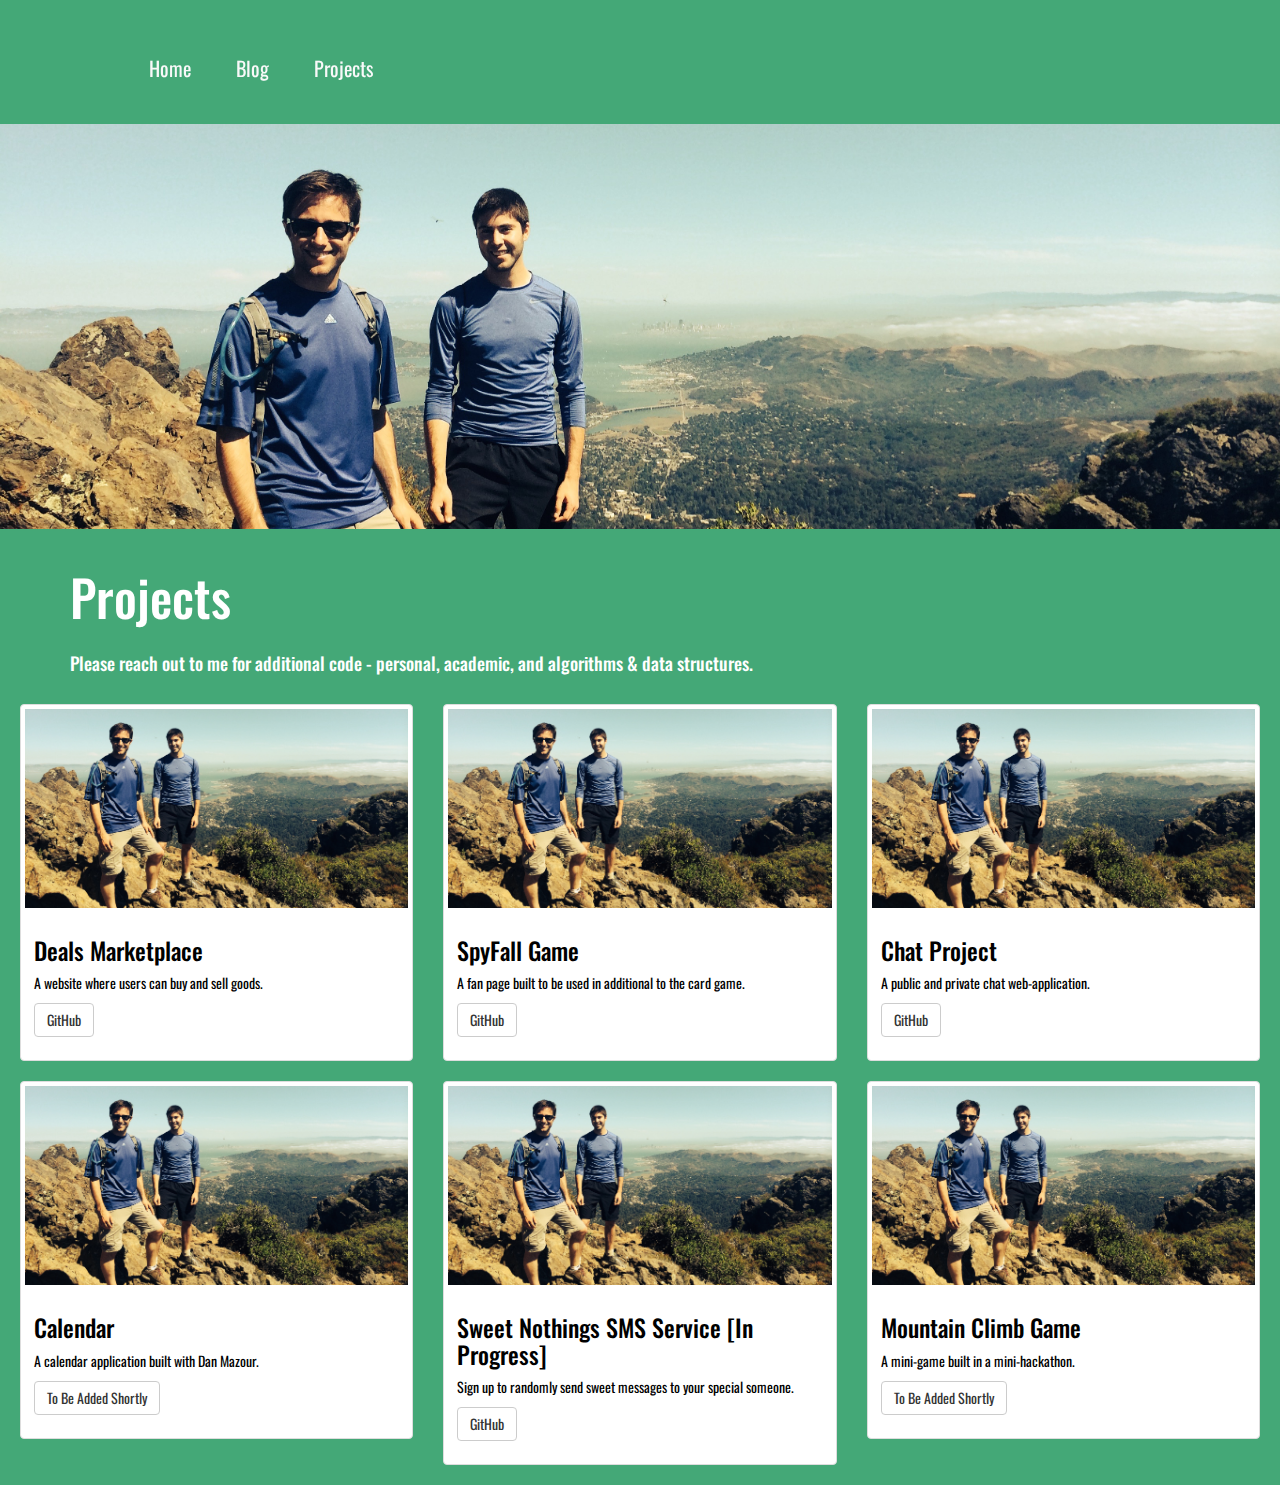
==== projects.html @ a79c75c0 "updated info and projects" ====
<!DOCTYPE html>
<html>
<head>
  <title>Greg Lubin</title>
  <link rel="shortcut icon" href="img/favicon.ico" />

  <script src="js/jquery-1.11.2.min.js"></script>
  <script src="js/bootstrap.js"></script>

  <link rel="stylesheet" type="text/css" href="css/bootstrap.css">
  <link rel="stylesheet" type="text/css" href="css/style.css">
  <link rel="stylesheet" type="text/css" href="css/hover.css">
  <!-- <link rel="stylesheet" type="text/css" href="css/scrolling-nav.css"> -->

</head>




<body>

  <div class="navbar transparent navbar-inverse navbar-static-top hr">
    <div class="container">

      <div class="navbar-header">
        <button type="button" class="navbar-toggle" data-toggle="collapse" data-target=".navbar-collapse">
          <span class="icon-bar"></span>
          <span class="icon-bar"></span>
          <span class="icon-bar"></span>
        </button>

      </div>
      <div class="navbar-collapse collapse">
        <ul class="nav navbar-nav mineul" style="font-size:17px;margin-top:9px; color:white;">
          <li class="myLink"><a class= "hvr-underline-from-left" href="http://www.greglubin.com/">Home</a></li>
          <li class="myLink"><a class= "hvr-underline-from-left" href="http://blog.greglubin.com/">Blog</a></li>
          <li class="myLink"><a class= "hvr-underline-from-left" href="#">Projects</a></li>
        </ul>
      </div>
    </div>
  </div>

  <!-- About Section -->
  <section class="projectsImage">
    <div class="container">
      <div class="row">
        <div class="col-xs-12">
        </div>
      </div>
    </div>
  </section>

  <!-- About Section -->
  <section class="">
    <div class="container">
      <div class="row">
        <div class="col-xs-12">

          <h1>Projects</h1>
          <h4>Please reach out to me for additional code - personal, academic, and algorithms & data structures.</h4>
          <br>

        </div>
      </div>
    </div>
  </section>

  <div class = "row projectThumbs">

   <div class = "col-sm-6 col-md-4">
    <div class="thumbnail">
      <a href="http://ec2-52-5-153-154.compute-1.amazonaws.com:1200/" target="_blank"><img src ="img/hiking.jpeg" alt = "Generic placeholder thumbnail"></a>
      <div class="caption">
        <h3 style="color:black">Deals Marketplace</h3>
        <p style="color:black">A website where users can buy and sell goods.</p>
        <p><a href="https://github.com/glubin/Nab-It" class="btn btn-default" role="button">GitHub</a></p>
      </div>
    </div>
  </div>

  <div class = "col-sm-6 col-md-4">
    <div class="thumbnail">
      <a href="http://spyfall.greglubin.com/" target="_blank"><img src ="img/hiking.jpeg" alt = "Generic placeholder thumbnail"></a>
      <div class="caption">
        <h3 style="color:black">SpyFall Game</h3>
        <p style="color:black">A fan page built to be used in additional to the card game.</p>
        <p><a href="https://github.com/glubin/Spyfall" class="btn btn-default" role="button">GitHub</a></p>
      </div>
    </div>
  </div>


  <div class = "col-sm-6 col-md-4">
    <div class="thumbnail">
      <a href="http://ec2-52-5-153-154.compute-1.amazonaws.com:2016/" target="_blank"><img src ="img/hiking.jpeg" alt = "Generic placeholder thumbnail"></a>
      <div class="caption">
        <h3 style="color:black">Chat Project</h3>
        <p style="color:black">A public and private chat web-application.</p>
        <p><a href="https://github.com/glubin/Socket-Project" class="btn btn-default" role="button">GitHub</a></p>
      </div>
    </div>
  </div>


  <div class = "col-sm-6 col-md-4">
    <div class="thumbnail">
      <a href="http://ec2-52-5-153-154.compute-1.amazonaws.com/fall2015-module5-greg-lubin-424128-dan-mazour-431275/index.php" target="_blank"><img src ="img/hiking.jpeg" alt = "Generic placeholder thumbnail"></a>
      <div class="caption">
        <h3 style="color:black">Calendar</h3>
        <p style="color:black">A calendar application built with Dan Mazour.</p>
        <p><a href="#" class="btn btn-default" role="button">To Be Added Shortly</a></p>
      </div>
    </div>
  </div>


  <div class = "col-sm-6 col-md-4">
    <div class="thumbnail">
      <a href="http://ec2-52-5-153-154.compute-1.amazonaws.com:3456/" target="_blank"><img src ="img/hiking.jpeg" alt = "Generic placeholder thumbnail"></a>
      <div class="caption">
        <h3 style="color:black">Sweet Nothings SMS Service [In Progress]</h3>
        <p style="color:black">Sign up to randomly send sweet messages to your special someone.</p>
        <p><a href="https://github.com/glubin/Sweet-Nothings" class="btn btn-default" role="button">GitHub</a></p>
      </div>
    </div>
  </div>

  <div class = "col-sm-6 col-md-4">
    <div class="thumbnail">
      <img src ="img/hiking.jpeg" alt = "Generic placeholder thumbnail">
      <div class="caption">
        <h3 style="color:black">Mountain Climb Game</h3>
        <p style="color:black">A mini-game built in a mini-hackathon.</p>
        <p><a href="https://github.com/glubin/ice-climber-game" class="btn btn-default" role="button">To Be Added Shortly</a></p>
      </div>
    </div>
  </div>


</div>
</body>
</html>
---- css/style.css ----
@import url(http://fonts.googleapis.com/css?family=Oswald:400,300,700);

body {
  width: 100%;
  height: 100%;
  font-family: 'Oswald', sans-serif;
  background-color: #44A877;
}
html {
    width: 100%;
    height: 100%;
}

h1,h2,h3,h4,h5,h6, p {
  color:white;
}

h1{
  font-size: 50px;
}

/*/Credit not to me for smooth ease-in-out/*/

@media(min-width:767px) {
    .navbar, h1 {
        padding: 20px 0;
        -webkit-transition: background .5s ease-in-out,padding .5s ease-in-out;
        -moz-transition: background .5s ease-in-out,padding .5s ease-in-out;
        transition: background .5s ease-in-out,padding .5s ease-in-out;
    }

    .top-nav-collapse {
        padding: 0;
    }
}

.navbar-inverse .navbar-nav > li > a {
  color: #f9f9f9;
}

.navbar {
  height: 10%;
	margin-top: 1em;
  margin-left: 7em;
  background-color: #d3d3d3;
  background: transparent;
  border: transparent;
}

.navbar-inverse .navbar-toggle {
	border-color: #f9f9f9;
}

.navbar-inverse .navbar-form {
  border-color: #f9f9f9;
}

.myLink{
  font-size: 20px;
  padding-left: 15px;
}

.navbar-collapse{
  height: 100%;
  width: 100%;
}


.mainImage {
    height: 45%;
    padding-top: 40px;
    text-align: center;
    background: #eee;
    background-image: url("../img/hiking.jpeg");
    background-size: cover;

}

.projectsImage {
    height: 45%;
    padding-top: 40px;
    text-align: center;
    background: #eee;
    background-image: url("../img/hiking.jpeg");
    background-size: cover;

}

.projectThumbs{
  margin-left:5px;
  margin-right:5px;
}

.threeBar {
    height: 28%;
    padding-top: 40px;
    text-align: center;
    background: #f9aaf9;
}

.blockTop{
  margin-left: 80px;
}
.blockLower {

  margin-right: 80px;
  margin-left: 80px;
}
---- css/scrolling-nav.css ----
/*!
 * Start Bootstrap - Scrolling Nav HTML Template (http://startbootstrap.com)
 * Code licensed under the Apache License v2.0.
 * For details, see http://www.apache.org/licenses/LICENSE-2.0.
 */

body {
    width: 100%;
    height: 100%;
}

html {
    width: 100%;
    height: 100%;
}

@media(min-width:767px) {
    .navbar {
        padding: 20px 0;
        -webkit-transition: background .5s ease-in-out,padding .5s ease-in-out;
        -moz-transition: background .5s ease-in-out,padding .5s ease-in-out;
        transition: background .5s ease-in-out,padding .5s ease-in-out;
    }

    .top-nav-collapse {
        padding: 0;
    }
}

/* Demo Sections - You can use these as guides or delete them - the scroller will work with any sort of height, fixed, undefined, or percentage based.
The padding is very important to make sure the scrollspy picks up the right area when scrolled to. Adjust the margin and padding of sections and children 
of those sections to manage the look and feel of the site. */


.about-section {
    height: 81%;
    padding-top: 40px;
    text-align: center;
    background: #eee;
}

.services-section {
    height: 100%;
    padding-top: 50px;
    text-align: center;
    background: #fff;
}

.contact-section {
    height: 100%;
    padding-top: 50px;
    text-align: center;
    background: #eee;
}
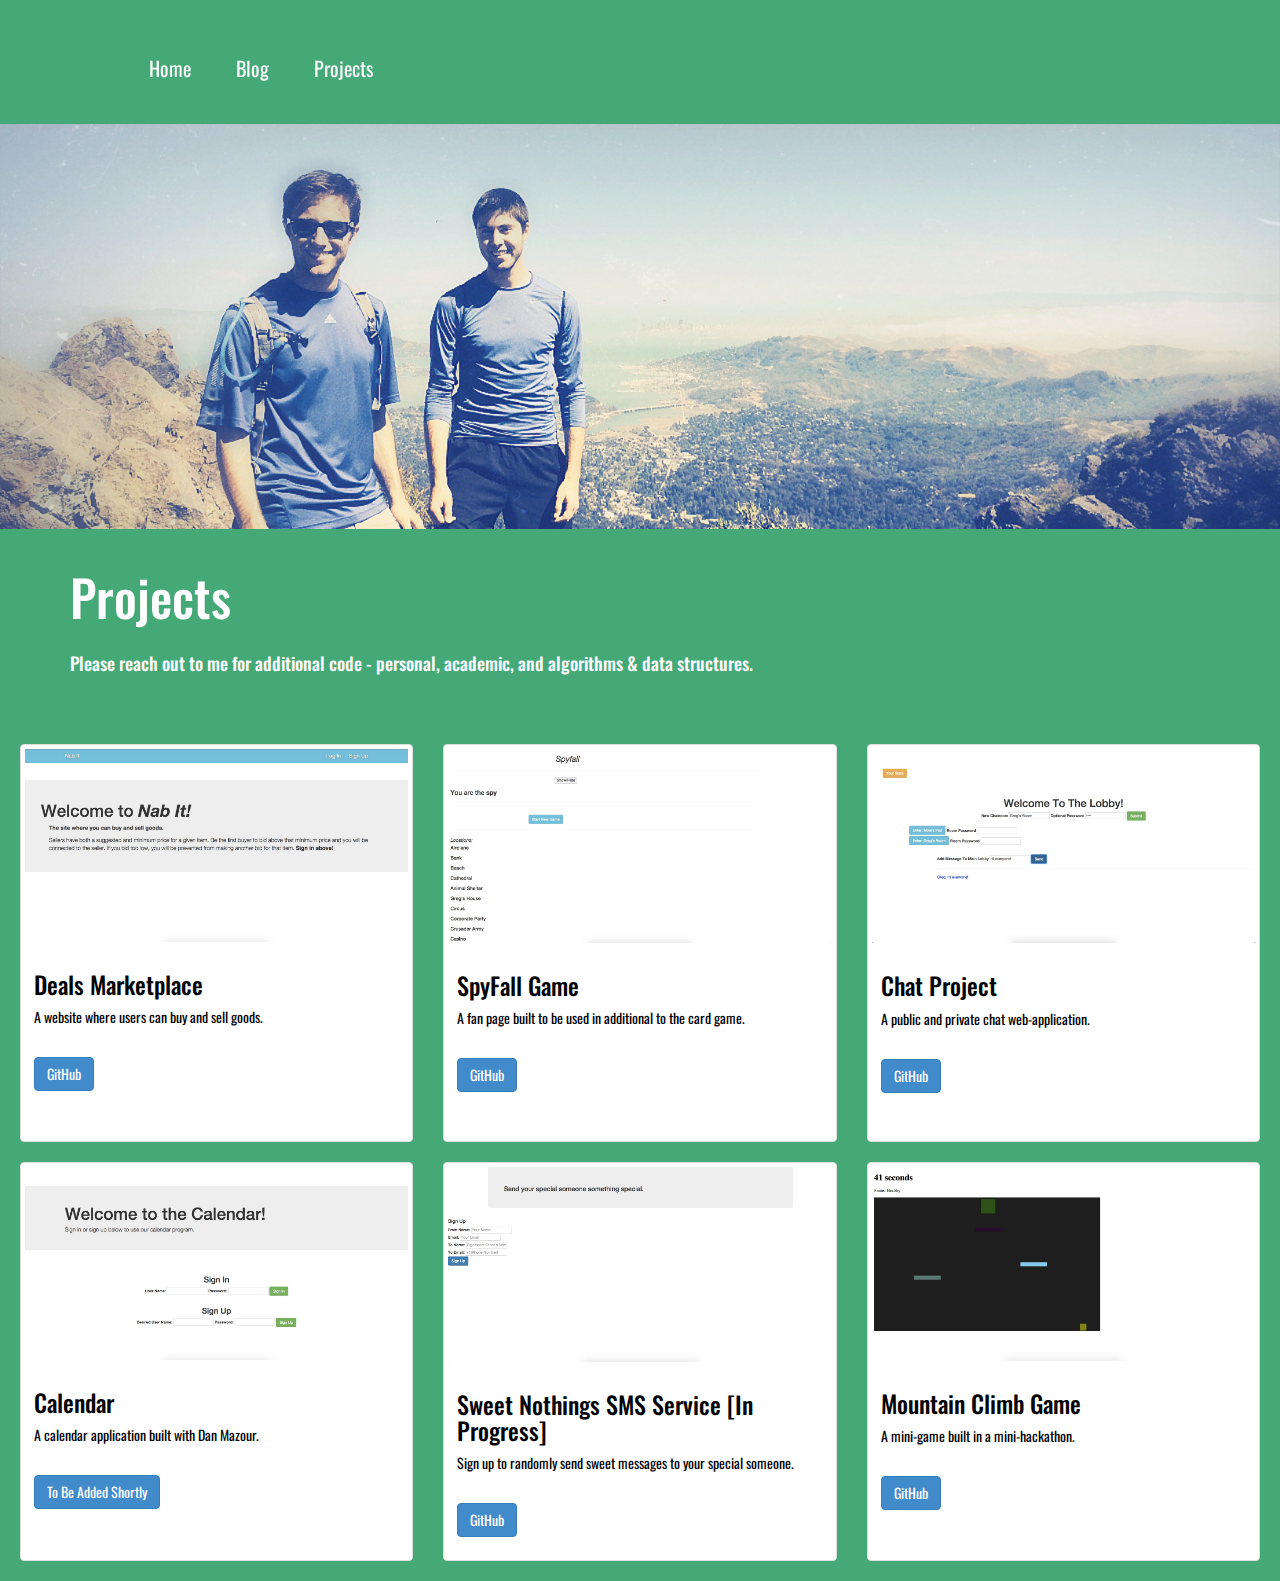
==== commit 81e4f77d: "updated" ====
--- a/projects.html
+++ b/projects.html
@@ -11,6 +11,25 @@
   <link rel="stylesheet" type="text/css" href="css/style.css">
   <link rel="stylesheet" type="text/css" href="css/hover.css">
   <!-- <link rel="stylesheet" type="text/css" href="css/scrolling-nav.css"> -->
+
+<script>
+// code from http://stackoverflow.com/questions/9278569/equals-heights-of-thumbnails
+  function equalHeight(group) {    
+    var tallest = 0;    
+    group.each(function() {       
+        var thisHeight = $(this).height();       
+        if(thisHeight > tallest) {          
+            tallest = thisHeight * .95;       
+        }    
+    });    
+    group.each(function() { $(this).height(tallest); });
+} 
+
+$(document).ready(function() {   
+    equalHeight($(".thumbnail")); 
+});
+
+</script>
 
 </head>
 
@@ -33,7 +52,7 @@
       <div class="navbar-collapse collapse">
         <ul class="nav navbar-nav mineul" style="font-size:17px;margin-top:9px; color:white;">
           <li class="myLink"><a class= "hvr-underline-from-left" href="http://www.greglubin.com/">Home</a></li>
-          <li class="myLink"><a class= "hvr-underline-from-left" href="http://blog.greglubin.com/">Blog</a></li>
+          <li class="myLink"><a class= "hvr-underline-from-left" href="http://blog.greglubin.com/" target="_blank">Blog</a></li>
           <li class="myLink"><a class= "hvr-underline-from-left" href="#">Projects</a></li>
         </ul>
       </div>
@@ -58,7 +77,7 @@
 
           <h1>Projects</h1>
           <h4>Please reach out to me for additional code - personal, academic, and algorithms & data structures.</h4>
-          <br>
+          <br><br><br>
 
         </div>
       </div>
@@ -69,22 +88,24 @@
 
    <div class = "col-sm-6 col-md-4">
     <div class="thumbnail">
-      <a href="http://ec2-52-5-153-154.compute-1.amazonaws.com:1200/" target="_blank"><img src ="img/hiking.jpeg" alt = "Generic placeholder thumbnail"></a>
+      <a href="http://ec2-52-5-153-154.compute-1.amazonaws.com:1200/" target="_blank"><img  src ="img/nabit.png" alt = "Project Thumbnail"></a>
       <div class="caption">
         <h3 style="color:black">Deals Marketplace</h3>
         <p style="color:black">A website where users can buy and sell goods.</p>
-        <p><a href="https://github.com/glubin/Nab-It" class="btn btn-default" role="button">GitHub</a></p>
+        <br>
+        <p><a href="https://github.com/glubin/Nab-It" class="btn btn-primary" role="button">GitHub</a></p>
       </div>
     </div>
   </div>
 
   <div class = "col-sm-6 col-md-4">
     <div class="thumbnail">
-      <a href="http://spyfall.greglubin.com/" target="_blank"><img src ="img/hiking.jpeg" alt = "Generic placeholder thumbnail"></a>
+      <a href="http://spyfall.greglubin.com/" target="_blank"><img src ="img/spyfall.png" alt = "Generic placeholder thumbnail"></a>
       <div class="caption">
         <h3 style="color:black">SpyFall Game</h3>
         <p style="color:black">A fan page built to be used in additional to the card game.</p>
-        <p><a href="https://github.com/glubin/Spyfall" class="btn btn-default" role="button">GitHub</a></p>
+        <br>
+        <p><a href="https://github.com/glubin/Spyfall" class="btn btn-primary" role="button">GitHub</a></p>
       </div>
     </div>
   </div>
@@ -92,11 +113,12 @@
 
   <div class = "col-sm-6 col-md-4">
     <div class="thumbnail">
-      <a href="http://ec2-52-5-153-154.compute-1.amazonaws.com:2016/" target="_blank"><img src ="img/hiking.jpeg" alt = "Generic placeholder thumbnail"></a>
+      <a href="http://ec2-52-5-153-154.compute-1.amazonaws.com:2016/" target="_blank"><img src ="img/chat.png" alt = "Generic placeholder thumbnail"></a>
       <div class="caption">
         <h3 style="color:black">Chat Project</h3>
         <p style="color:black">A public and private chat web-application.</p>
-        <p><a href="https://github.com/glubin/Socket-Project" class="btn btn-default" role="button">GitHub</a></p>
+        <br>
+        <p><a href="https://github.com/glubin/Socket-Project" class="btn btn-primary" role="button">GitHub</a></p>
       </div>
     </div>
   </div>
@@ -104,11 +126,12 @@
 
   <div class = "col-sm-6 col-md-4">
     <div class="thumbnail">
-      <a href="http://ec2-52-5-153-154.compute-1.amazonaws.com/fall2015-module5-greg-lubin-424128-dan-mazour-431275/index.php" target="_blank"><img src ="img/hiking.jpeg" alt = "Generic placeholder thumbnail"></a>
+      <a href="http://ec2-52-5-153-154.compute-1.amazonaws.com/fall2015-module5-greg-lubin-424128-dan-mazour-431275/index.php" target="_blank"><img src ="img/cal.png" alt = "Generic placeholder thumbnail"></a>
       <div class="caption">
         <h3 style="color:black">Calendar</h3>
         <p style="color:black">A calendar application built with Dan Mazour.</p>
-        <p><a href="#" class="btn btn-default" role="button">To Be Added Shortly</a></p>
+        <br>
+        <p><a href="#" class="btn btn-primary" role="button">To Be Added Shortly</a></p>
       </div>
     </div>
   </div>
@@ -116,22 +139,24 @@
 
   <div class = "col-sm-6 col-md-4">
     <div class="thumbnail">
-      <a href="http://ec2-52-5-153-154.compute-1.amazonaws.com:3456/" target="_blank"><img src ="img/hiking.jpeg" alt = "Generic placeholder thumbnail"></a>
+      <a href="http://ec2-52-5-153-154.compute-1.amazonaws.com:3456/" target="_blank"><img src ="img/sweet.png" alt = "Generic placeholder thumbnail"></a>
       <div class="caption">
         <h3 style="color:black">Sweet Nothings SMS Service [In Progress]</h3>
         <p style="color:black">Sign up to randomly send sweet messages to your special someone.</p>
-        <p><a href="https://github.com/glubin/Sweet-Nothings" class="btn btn-default" role="button">GitHub</a></p>
+        <br>
+        <p><a href="https://github.com/glubin/Sweet-Nothings" class="btn btn-primary" role="button">GitHub</a></p>
       </div>
     </div>
   </div>
 
   <div class = "col-sm-6 col-md-4">
     <div class="thumbnail">
-      <img src ="img/hiking.jpeg" alt = "Generic placeholder thumbnail">
+      <img src ="img/ice.png" alt = "Generic placeholder thumbnail">
       <div class="caption">
         <h3 style="color:black">Mountain Climb Game</h3>
         <p style="color:black">A mini-game built in a mini-hackathon.</p>
-        <p><a href="https://github.com/glubin/ice-climber-game" class="btn btn-default" role="button">To Be Added Shortly</a></p>
+        <br>
+        <p><a href="https://github.com/glubin/ice-climber-game" class="btn btn-primary" role="button">GitHub</a></p>
       </div>
     </div>
   </div>
--- a/css/style.css
+++ b/css/style.css
@@ -1,4 +1,8 @@
 @import url(http://fonts.googleapis.com/css?family=Oswald:400,300,700);
+
+.thumbnail{
+  /*margin-bottom: 1px;*/
+}
 
 body {
   width: 100%;
@@ -71,7 +75,7 @@
     padding-top: 40px;
     text-align: center;
     background: #eee;
-    background-image: url("../img/hiking.jpeg");
+    background-image: url("../img/fog.jpg");
     background-size: cover;
 
 }
@@ -81,7 +85,7 @@
     padding-top: 40px;
     text-align: center;
     background: #eee;
-    background-image: url("../img/hiking.jpeg");
+    background-image: url("../img/fog.jpg");
     background-size: cover;
 
 }
